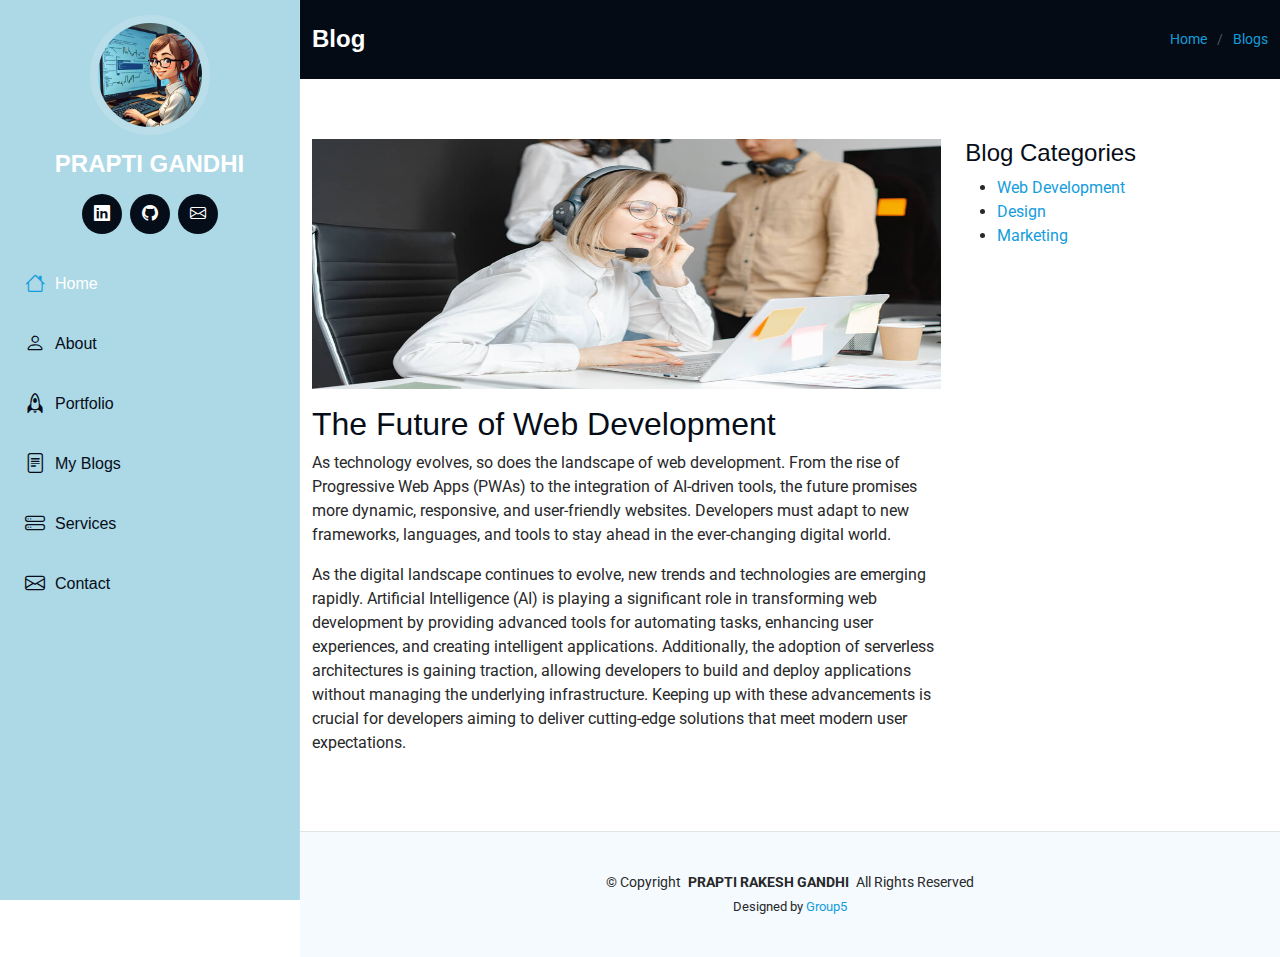
==== blogs.html @ ce363056 "Final commit for group5 project work" ====
<!DOCTYPE html>
<html lang="en">

<head>
  <meta charset="utf-8">
  <meta content="width=device-width, initial-scale=1.0" name="viewport">
  <title>Blogs - iPortfolio Bootstrap Template</title>
  <meta content="" name="description">
  <meta content="" name="keywords">

  <!-- Favicons -->
  <link href="assets/img/favicon.png" rel="icon">
  <link href="assets/img/apple-touch-icon.png" rel="apple-touch-icon">

  <!-- Fonts -->
  <link href="https://fonts.googleapis.com" rel="preconnect">
  <link href="https://fonts.gstatic.com" rel="preconnect" crossorigin>
  <link href="https://fonts.googleapis.com/css2?family=Roboto&display=swap" rel="stylesheet">

  <!-- Vendor CSS Files -->
  <link href="assets/vendor/bootstrap/css/bootstrap.min.css" rel="stylesheet">
  <link href="assets/vendor/bootstrap-icons/bootstrap-icons.css" rel="stylesheet">
  <link href="assets/vendor/aos/aos.css" rel="stylesheet">
  <link href="assets/vendor/glightbox/css/glightbox.min.css" rel="stylesheet">
  <link href="assets/vendor/swiper/swiper-bundle.min.css" rel="stylesheet">

  <!-- Main CSS File -->
  <link href="assets/css/main.css" rel="stylesheet">
</head>

<body class="blogs-page">

  <header id="header" class="header dark-background d-flex flex-column">
    <i class="header-toggle d-xl-none bi bi-list"></i>

    <div class="profile-img">
      <img src="assets/img/me.jpg" alt="" class="img-fluid rounded-circle">
    </div>

    <a href="index.html" class="logo d-flex align-items-center justify-content-center">
      <h1 class="sitename">PRAPTI GANDHI</h1>
    </a>

    <div class="social-links text-center">
      <a href="https://www.linkedin.com/in/prapti-gandhi-71633b323/" class="linkedin"><i class="bi bi-linkedin"></i></a>
      <a href="https://github.com/dashboard" class="github"><i class="bi bi-github"></i></a>
      <a href="mailto:pgandhi45001@gmail.com" class="email"><i class="bi bi-envelope"></i></a>
    </div>

    <nav id="navmenu" class="navmenu">
      <ul>
        <li><a href="index.html#hero" class="active"><i class="bi bi-house navicon"></i>Home</a></li>
        <li><a href="index.html#about"><i class="bi bi-person navicon"></i> About</a></li>
        <li><a href="index.html#portfolio"><i class="bi bi-rocket navicon"></i> Portfolio</a></li>
        <li><a href="index.html#blog"><i class="bi bi-file-text navicon"></i> My Blogs</a></li>
        <li><a href="index.html#services"><i class="bi bi-hdd-stack navicon"></i> Services</a></li>
        <li><a href="index.html#contact"><i class="bi bi-envelope navicon"></i> Contact</a></li>
      </ul>
    </nav>
  </header>

  <main class="main">

    <!-- Page Title -->
    <div class="page-title dark-background">
      <div class="container d-lg-flex justify-content-between align-items-center">
        <h1 class="mb-2 mb-lg-0">Blog</h1>
        <nav class="breadcrumbs">
          <ol>
            <li><a href="index.html">Home</a></li>
            <li class="current"><a href="index.html#blog">Blogs</a></li>
          </ol>
        </nav>
      </div>
    </div><!-- End Page Title -->

    <!-- Blogs Section -->
    <section id="blogs" class="blogs section">
      <div class="container" data-aos="fade-up">

        <div class="row gy-4">
          <div class="col-lg-8">

            <!-- Blog Post 1 -->
            <article class="blog-post">
              <img src="assets/img/services.jpg" alt="Blog Image" class="img-fluid mb-3" style="height: 250px; width: 750px;">

              <h2>The Future of Web Development</h2>
              <p>
                As technology evolves, so does the landscape of web development. From the rise of
                Progressive Web Apps (PWAs) to the integration of AI-driven tools, the future promises
                more dynamic, responsive, and user-friendly websites. Developers must adapt to new
                frameworks, languages, and tools to stay ahead in the ever-changing digital world.
              </p>
              
              <p>
                As the digital landscape continues to evolve, new trends and technologies are emerging rapidly. 
                Artificial Intelligence (AI) is playing a significant role in transforming web development by 
                providing advanced tools for automating tasks, enhancing user experiences, and creating intelligent 
                applications. Additionally, the adoption of serverless architectures is gaining traction, allowing 
                developers to build and deploy applications without managing the underlying infrastructure. 
                Keeping up with these advancements is crucial for developers aiming to deliver cutting-edge 
                solutions that meet modern user expectations.
              </p>
              <!---<a href="#" class="btn btn-primary">Read More</a>-->
            </article>

          </div>

          <div class="col-lg-4">
            <div class="sidebar" data-aos="fade-up" data-aos-delay="100">
              <h4>Blog Categories</h4>
              <ul>
                <li><a href="#">Web Development</a></li>
                <li><a href="#">Design</a></li>
                <li><a href="#">Marketing</a></li>
              </ul>
            </div>
          </div>
        </div>

      </div>
    </section><!-- End Blogs Section -->

  </main>

  <footer id="footer" class="footer position-relative light-background">
    <div class="container">
      <div class="copyright text-center">
        <p>© <span>Copyright</span> <strong class="px-1 sitename">PRAPTI RAKESH GANDHI</strong> <span>All Rights Reserved</span></p>
      </div>
      <div class="credits">
        Designed by <a href="https://bootstrapmade.com/">Group5</a>
      </div>
    </div>
  </footer>

  <!-- Scroll Top -->
  <a href="#" id="scroll-top" class="scroll-top d-flex align-items-center justify-content-center"><i class="bi bi-arrow-up-short"></i></a>

  <!-- Vendor JS Files -->
  <script src="assets/vendor/bootstrap/js/bootstrap.bundle.min.js"></script>
  <script src="assets/vendor/aos/aos.js"></script>
  <script src="assets/vendor/glightbox/js/glightbox.min.js"></script>
  <script src="assets/vendor/swiper/swiper-bundle.min.js"></script>
  <script src="assets/js/main.js"></script>
</body>

</html>
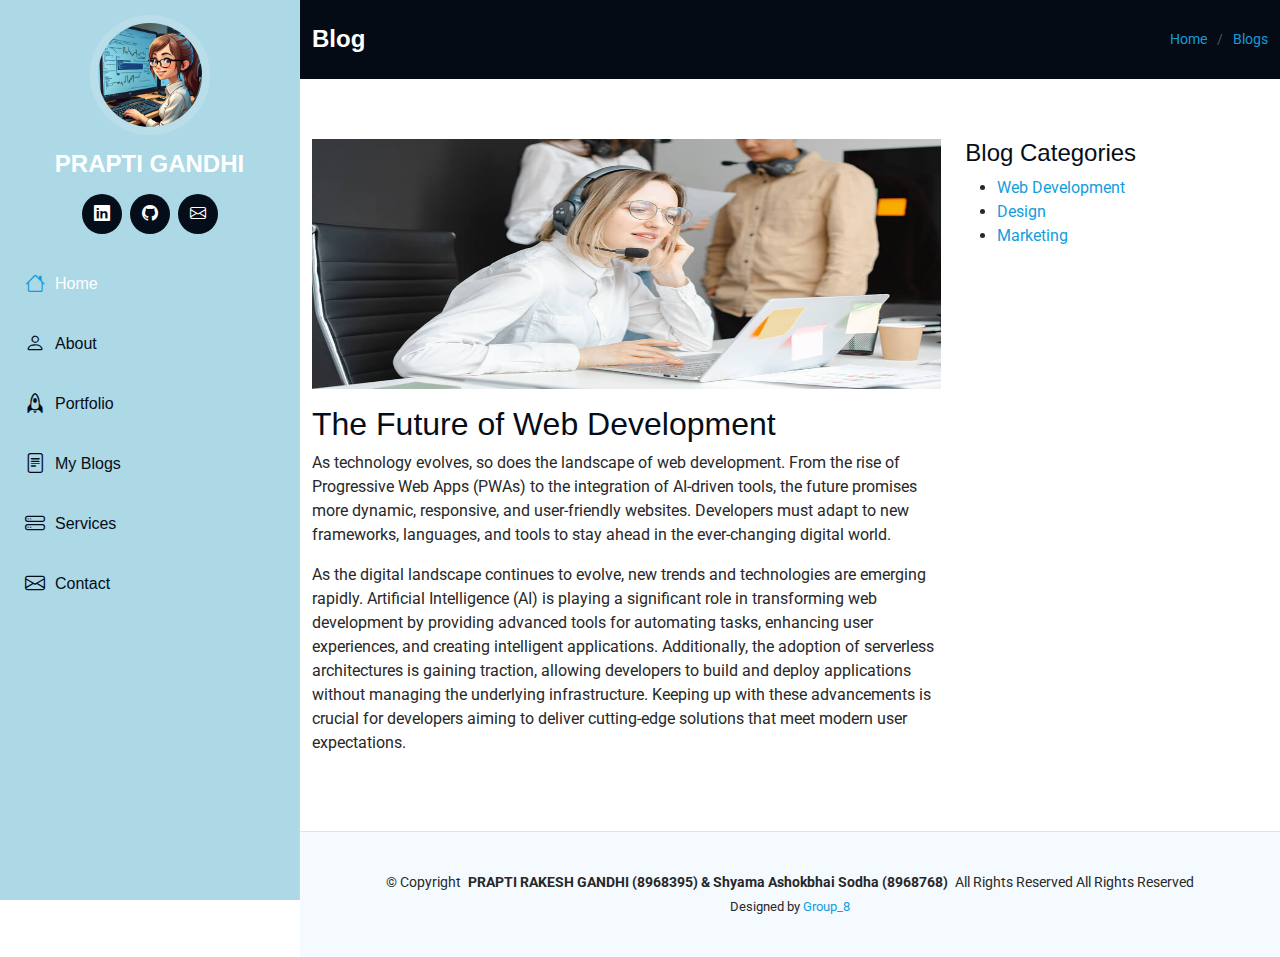
==== commit 0e6ea783: "Final  commit for group5_Project" ====
--- a/blogs.html
+++ b/blogs.html
@@ -127,10 +127,10 @@
   <footer id="footer" class="footer position-relative light-background">
     <div class="container">
       <div class="copyright text-center">
-        <p>© <span>Copyright</span> <strong class="px-1 sitename">PRAPTI RAKESH GANDHI</strong> <span>All Rights Reserved</span></p>
+        <p>© <span>Copyright</span> <strong class="px-1 sitename">PRAPTI RAKESH GANDHI (8968395) &amp; Shyama Ashokbhai Sodha (8968768)</strong> <span>All Rights Reserved</strong> <span>All Rights Reserved</span></p>
       </div>
       <div class="credits">
-        Designed by <a href="https://bootstrapmade.com/">Group5</a>
+        Designed by <a href="https://bootstrapmade.com/">Group_8</a>
       </div>
     </div>
   </footer>
